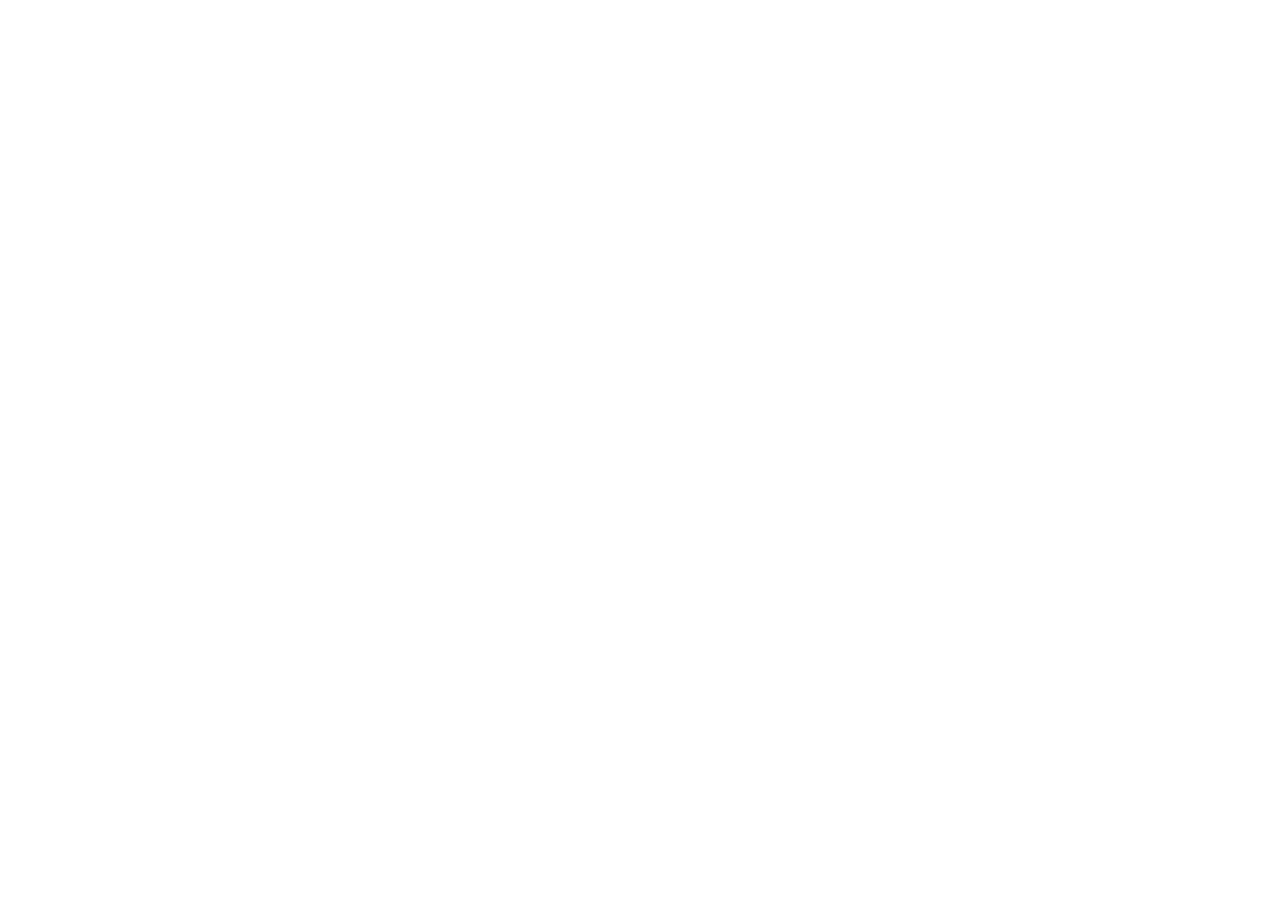
==== cetak.html @ 46869ad7 "Add files via upload" ====
<!doctype html>
<html lang="zh">
<head>
<meta charset="utf-8">
<title>Bacaan Mandarin HSK 8-9 — 50 Hari (versi cetak)</title>
<style>
  @page { size: A4; margin: 18mm 18mm 16mm 18mm; }
  * { box-sizing: border-box; }
  body { font-family: "Microsoft YaHei", "PingFang SC", "Noto Sans SC", sans-serif; color: #1d1d1f; margin: 0; background: #fff; }
  .latin { font-family: "Segoe UI", "Microsoft YaHei", sans-serif; }
  .page { page-break-after: always; }
  .page:last-child { page-break-after: auto; }
  .cover h1 { font-size: 30pt; margin: 4mm 0 3mm; color: #1e3a8a; letter-spacing: 2px; }
  .cover .sub { font-size: 12pt; color: #444; margin-bottom: 5mm; }
  .cover .note { font-size: 9.5pt; color: #555; line-height: 1.55; border-left: 4px solid #f5b700; padding-left: 10px; margin-bottom: 5mm; }
  table.plan { width: 100%; border-collapse: collapse; font-size: 9pt; }
  table.plan th, table.plan td { border-bottom: 1px solid #ddd; padding: 3.2px 6px; text-align: left; }
  table.plan th { background: #e6eeff; color: #1e3a8a; }
  table.plan td.box { width: 28px; text-align: center; }
  .chk { display: inline-block; width: 11px; height: 11px; border: 1.3px solid #888; border-radius: 2px; }
  .head { display: flex; justify-content: space-between; align-items: baseline; border-bottom: 3px solid #f5b700; padding-bottom: 3mm; margin-bottom: 5mm; }
  .head .day { font-size: 11pt; color: #1e3a8a; font-weight: bold; }
  .head .meta { font-size: 9pt; color: #777; }
  h2 { font-size: 18pt; margin: 0 0 1.5mm; line-height: 1.35; }
  .topic { font-size: 9.5pt; color: #666; margin-bottom: 5mm; }
  .text p { font-size: 12pt; line-height: 1.85; text-indent: 2em; margin: 0 0 1.8mm; text-align: justify; }
  .vocab { margin-top: 5mm; page-break-inside: avoid; }
  .vocab h3 { font-size: 10pt; color: #1e3a8a; margin: 0 0 2mm; }
  .vocab table { width: 100%; border-collapse: collapse; font-size: 9.5pt; }
  .vocab td { border-top: 1px solid #e5e5e5; padding: 2px 6px; vertical-align: top; }
  .vocab td.w { width: 22%; font-weight: bold; }
  .vocab td.py { width: 28%; color: #555; }
  .q { margin-top: 4mm; font-size: 9.5pt; color: #333; background: #fff8db; border-left: 4px solid #f5b700; padding: 3mm 4mm; border-radius: 3px; page-break-inside: avoid; }
</style>
</head>
<body>
<div id="root"></div>
<script src="data/texts-1.js"></script>
<script src="data/texts-2.js"></script>
<script src="data/texts-3.js"></script>
<script>
const D = window.TEXTS;
const BULAN = ["Jan","Feb","Mar","Apr","Mei","Jun","Jul","Agu","Sep","Okt","Nov","Des"];
const HARI = ["Minggu","Senin","Selasa","Rabu","Kamis","Jumat","Sabtu"];
const start = new Date(2026, 9, 31);
function tgl(i){ const d = new Date(start); d.setDate(d.getDate()+i); return `${HARI[d.getDay()]}, ${d.getDate()} ${BULAN[d.getMonth()]} ${d.getFullYear()}`; }
const hanzi = s => (s.match(/[一-鿿]/g)||[]).length;
const esc = s => s.replace(/&/g,"&amp;").replace(/</g,"&lt;");

function planRows(from, to){
  let r = `<table class="plan"><tr><th>Hari</th><th>Tanggal</th><th>Judul</th><th>字</th><th></th></tr>`;
  for (let i = from; i < to; i++) r += `<tr><td class="latin">${i+1}</td><td class="latin">${tgl(i)}</td><td>${D[i].t}</td><td class="latin">${hanzi(D[i].p)}</td><td class="box"><span class="chk"></span></td></tr>`;
  return r + `</table>`;
}

let html = `<div class="page cover">
<h1>五十天中文精读</h1>
<div class="sub latin">50 Teks Bacaan Mandarin Faktual · Level HSK 8–9 · ${tgl(0)} – ${tgl(D.length-1)}</div>
<div class="note latin">Cara pakai: baca satu teks per hari sampai habis. Baca dulu tanpa melihat kosakata, tandai kata yang belum dikenal, lalu cek tabel 重点词语. Akhiri dengan menjawab 思考题 dalam bahasa Mandarin. Versi web interaktif (ketuk kata untuk pinyin &amp; terjemahan) tersedia di repositori GitHub yang sama.<br>Semua teks ditulis khusus untuk latihan ini dengan merangkum fakta yang umum diterima.</div>
${planRows(0, 25)}</div>
<div class="page cover">${planRows(25, D.length)}</div>`;

D.forEach((d,i)=>{
  const n = hanzi(d.p);
  html += `<div class="page">
  <div class="head"><span class="day latin">Hari ${i+1} · 第${i+1}天</span><span class="meta latin">${tgl(i)} · ${n} 字 · ±${Math.round(n/150)}–${Math.round(n/100)} menit</span></div>
  <h2>${esc(d.t)}</h2><div class="topic latin">${esc(d.id)}</div>
  <div class="text">${d.p.split(/\n\s*\n/).map(x=>`<p>${esc(x.trim())}</p>`).join("")}</div>
  <div class="vocab"><h3>重点词语 · Kosakata penting</h3><table>${d.v.map(w=>`<tr><td class="w">${w[0]}</td><td class="py latin">${w[1]}</td><td class="latin">${w[2]}</td></tr>`).join("")}</table></div>
  <div class="q"><b>思考题：</b>${esc(d.q)}</div>
  </div>`;
});
document.getElementById("root").innerHTML = html;
</script>
</body>
</html>
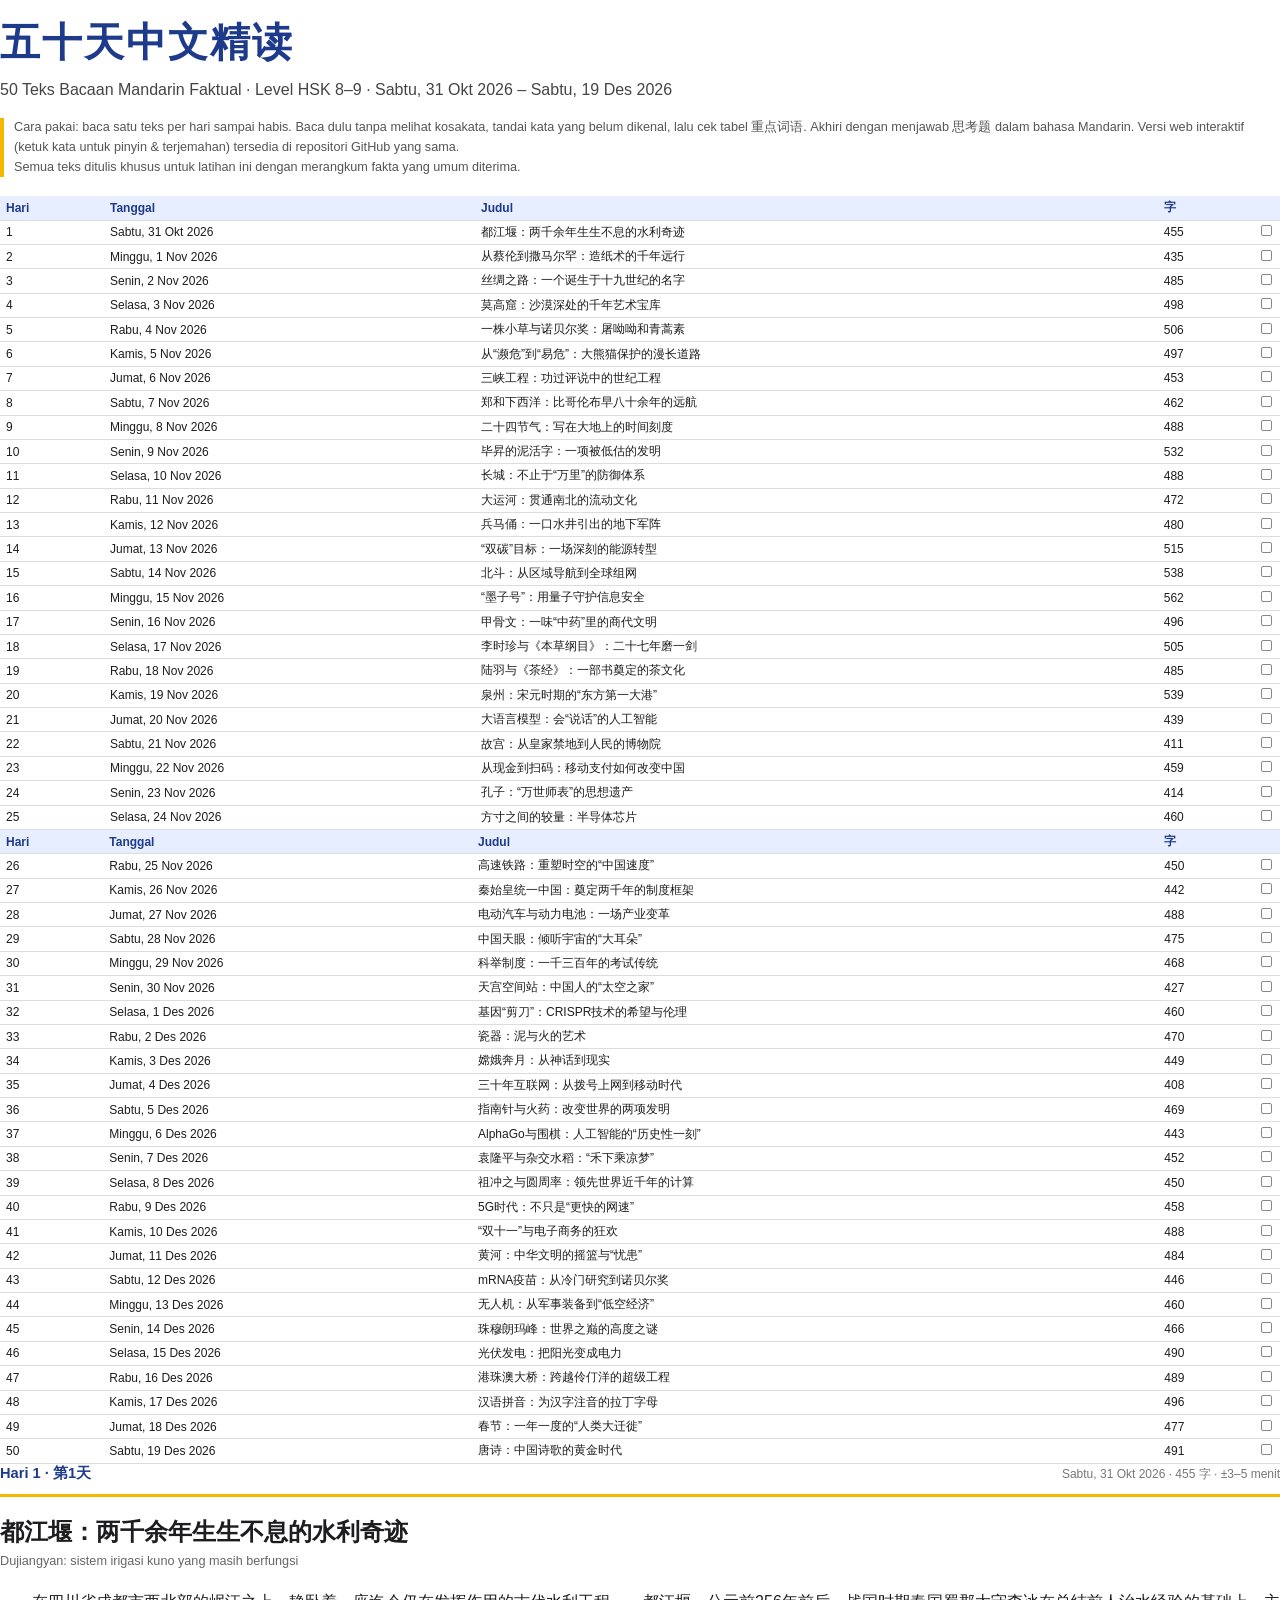
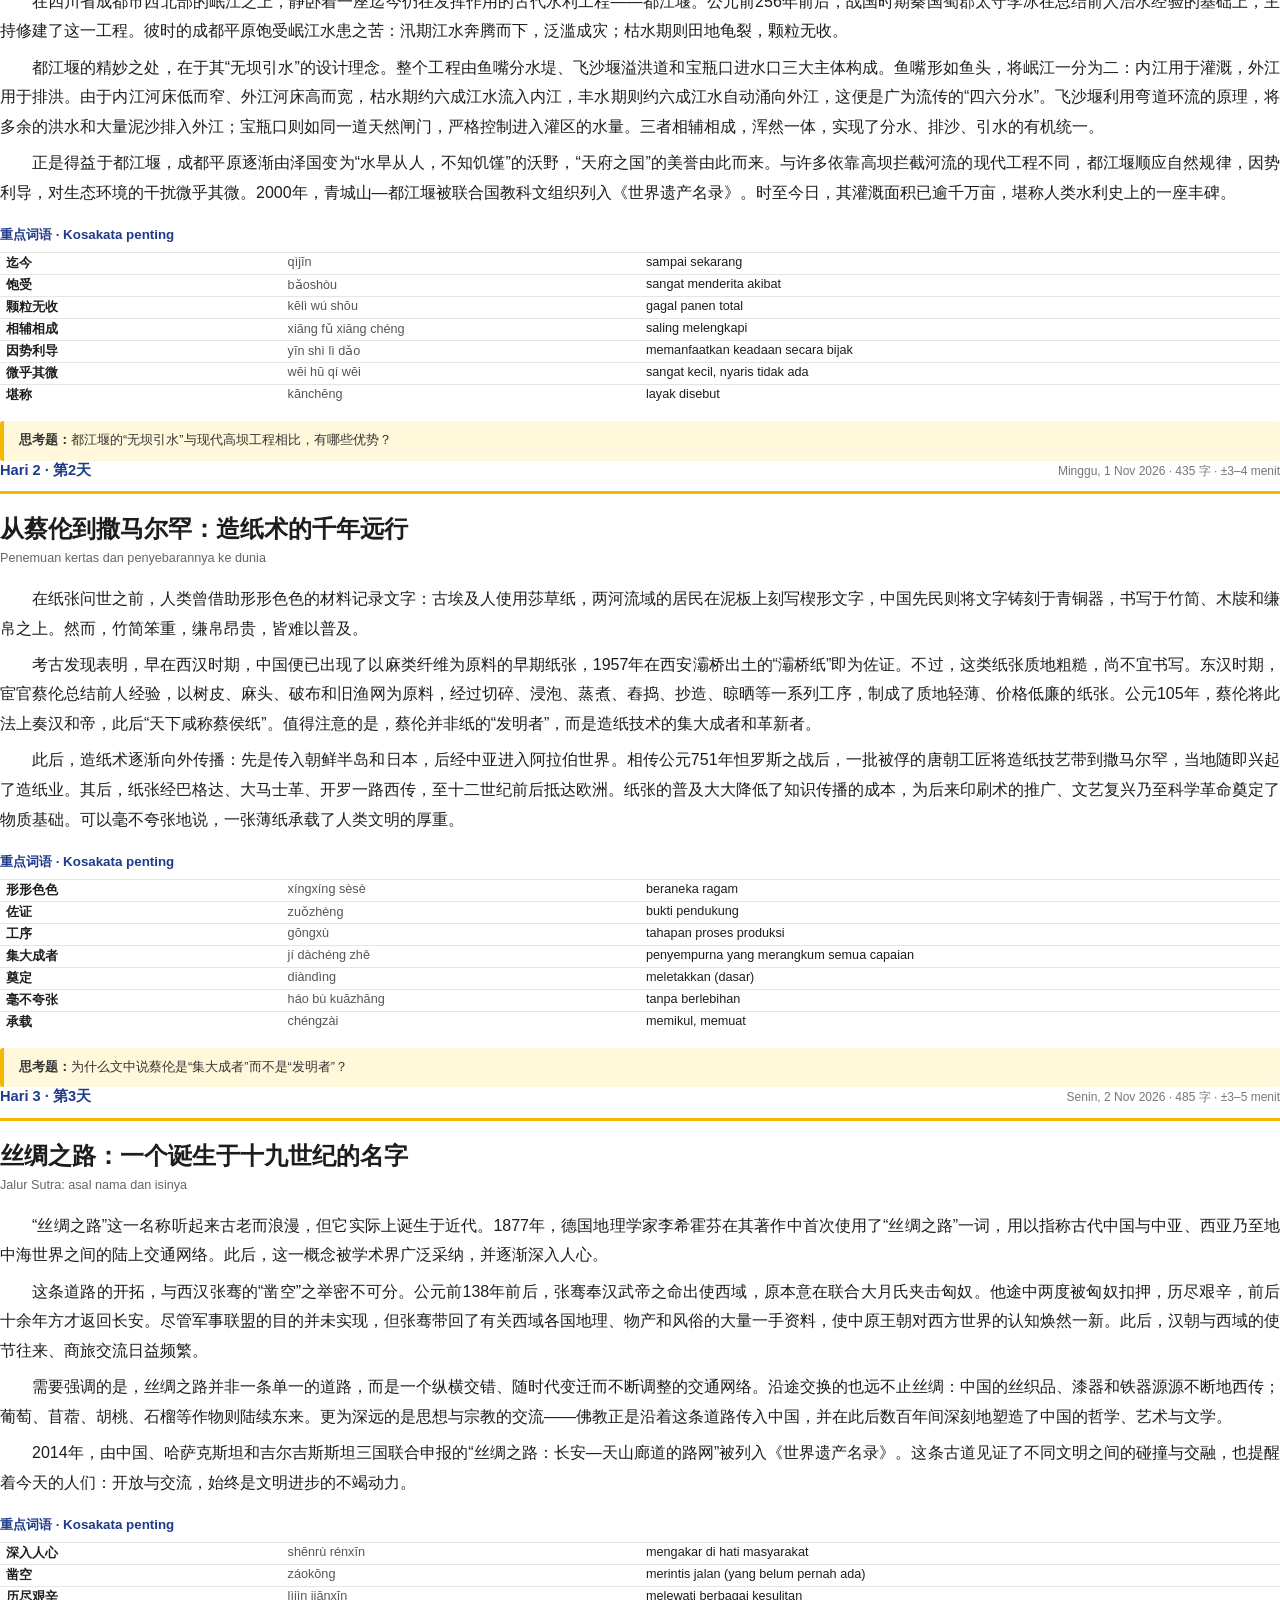
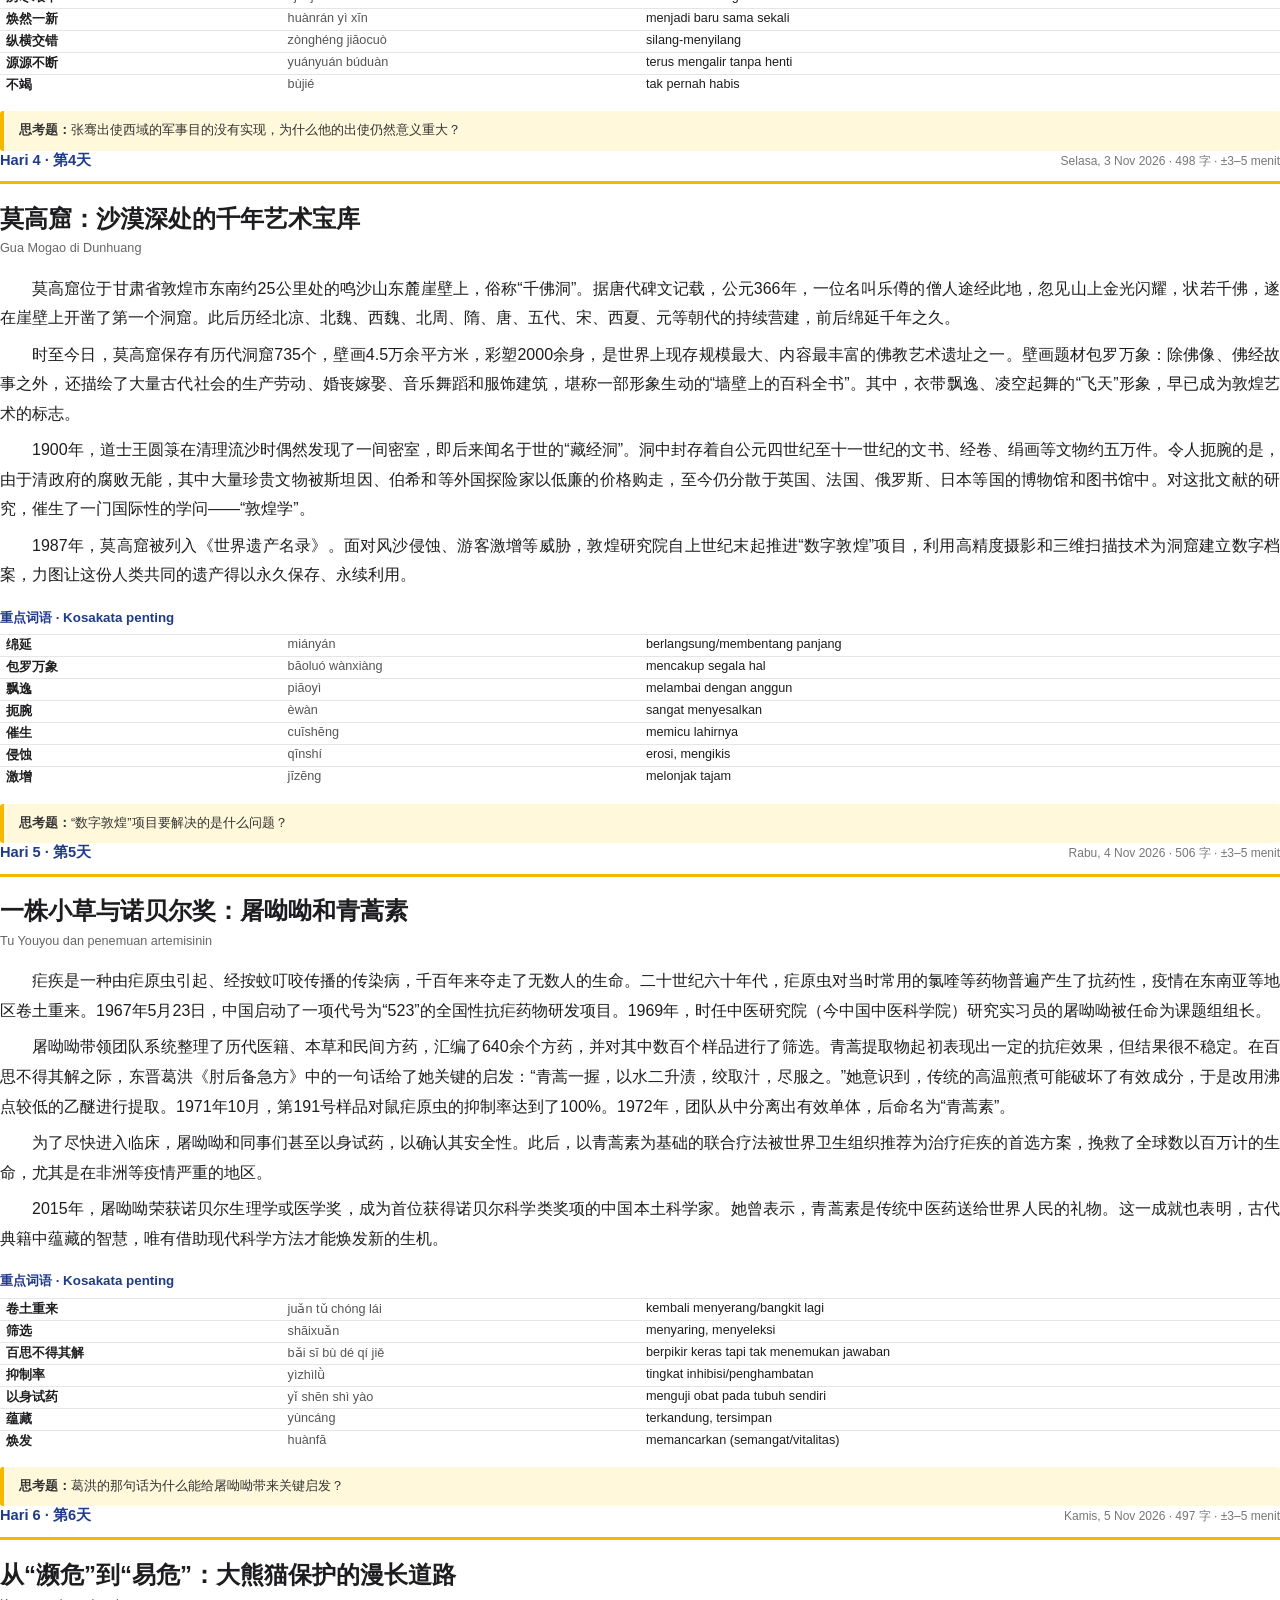
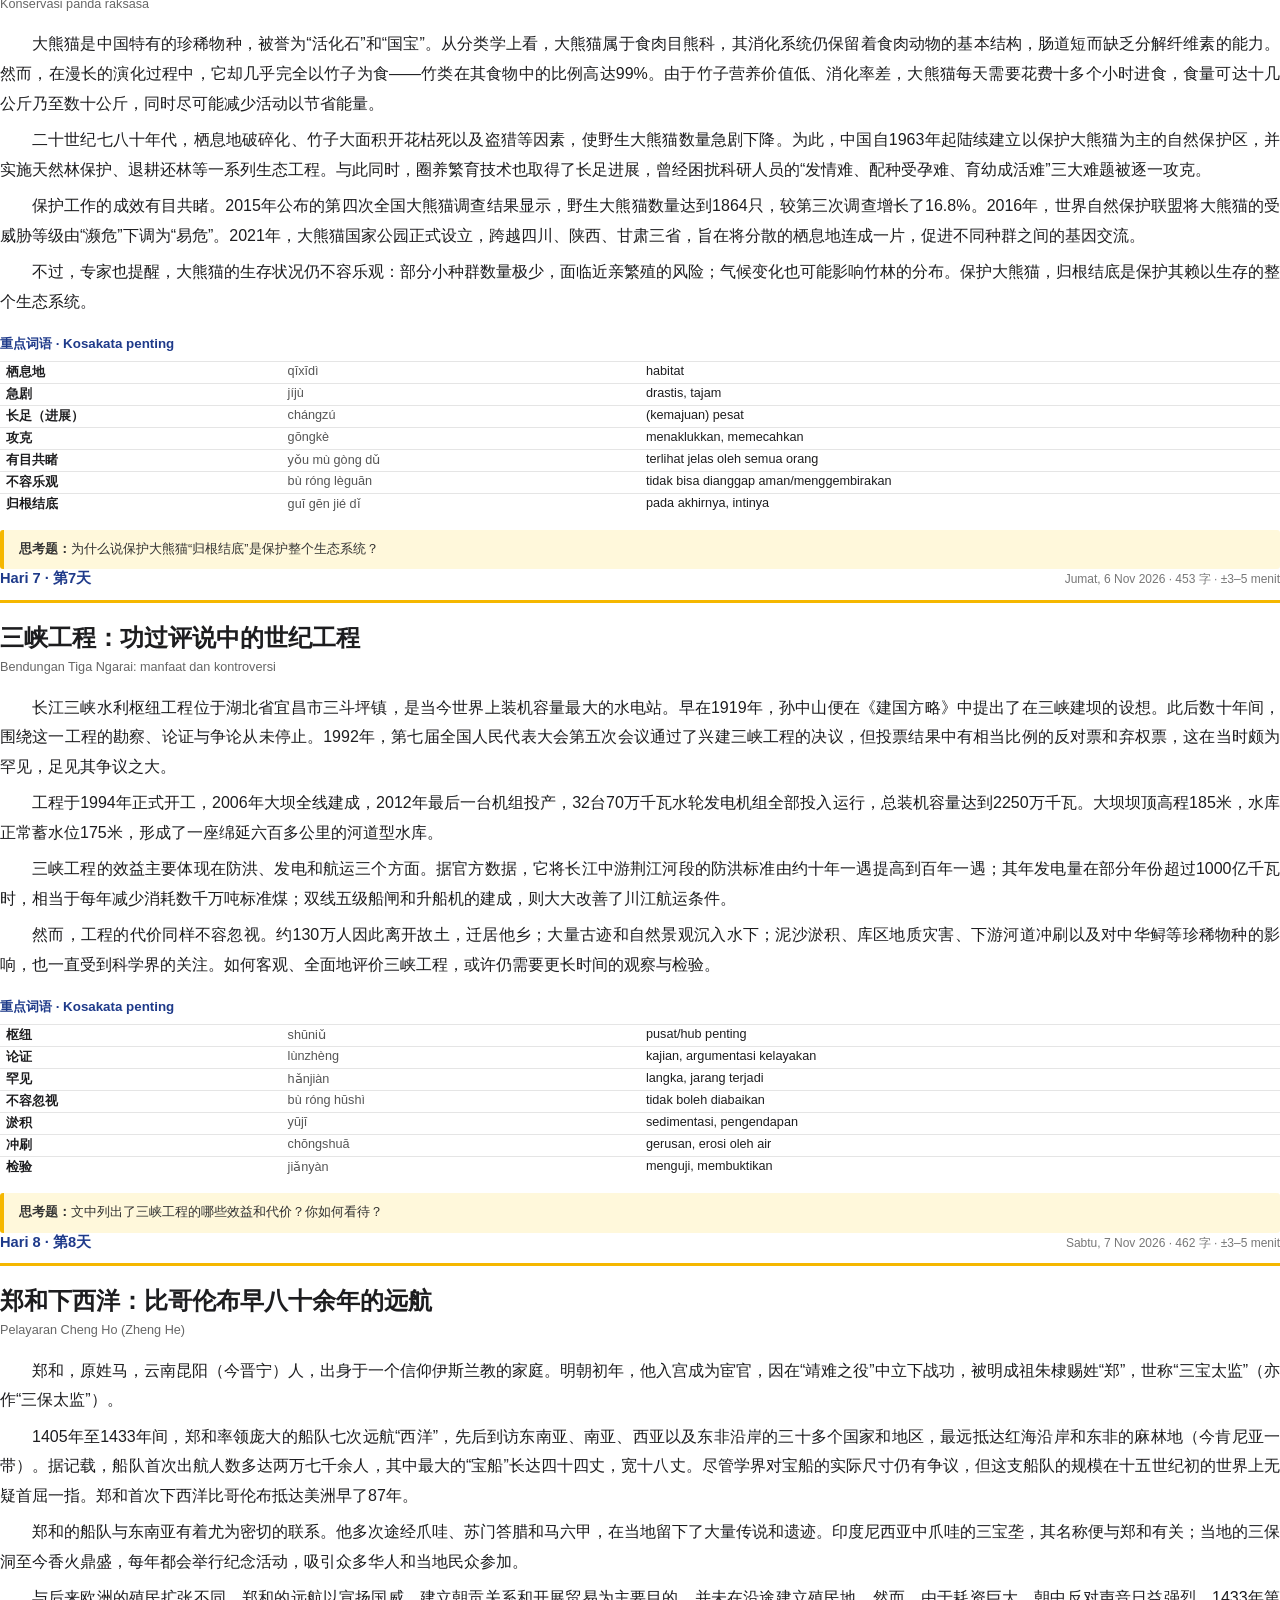
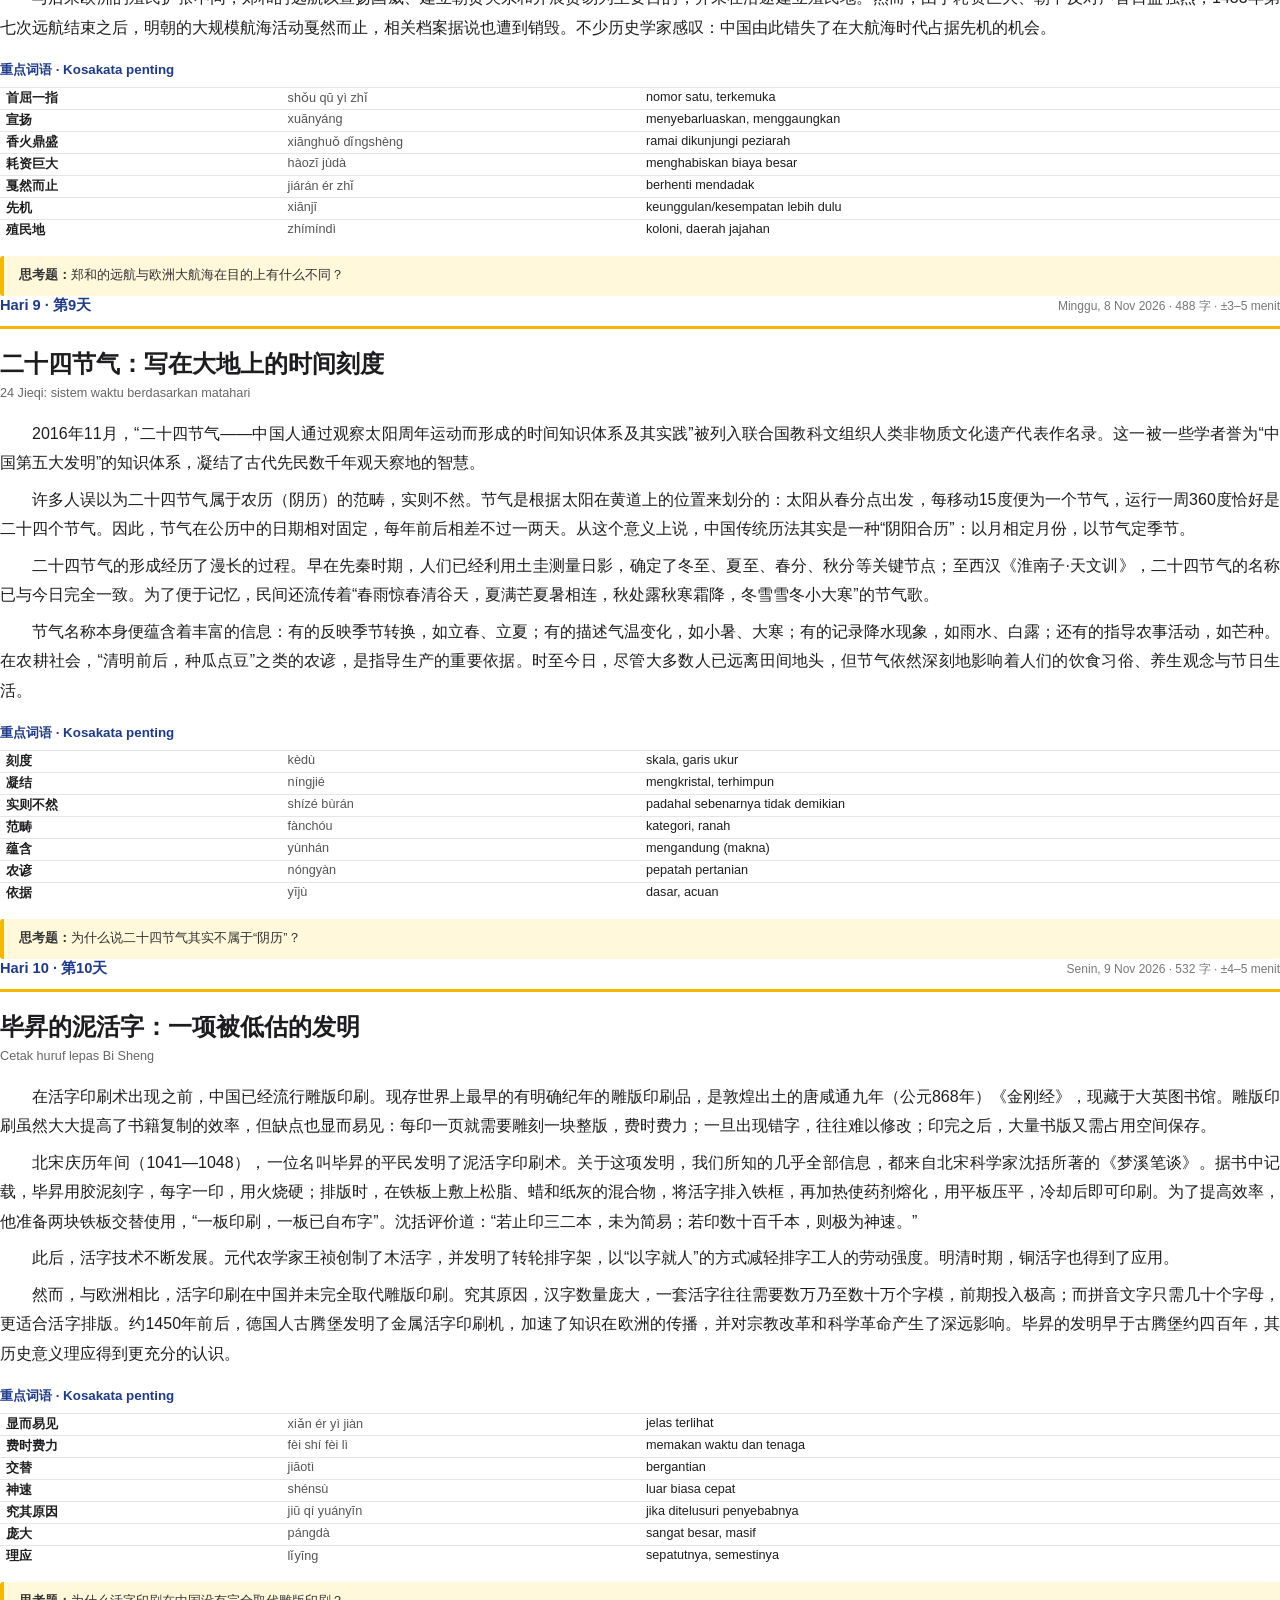
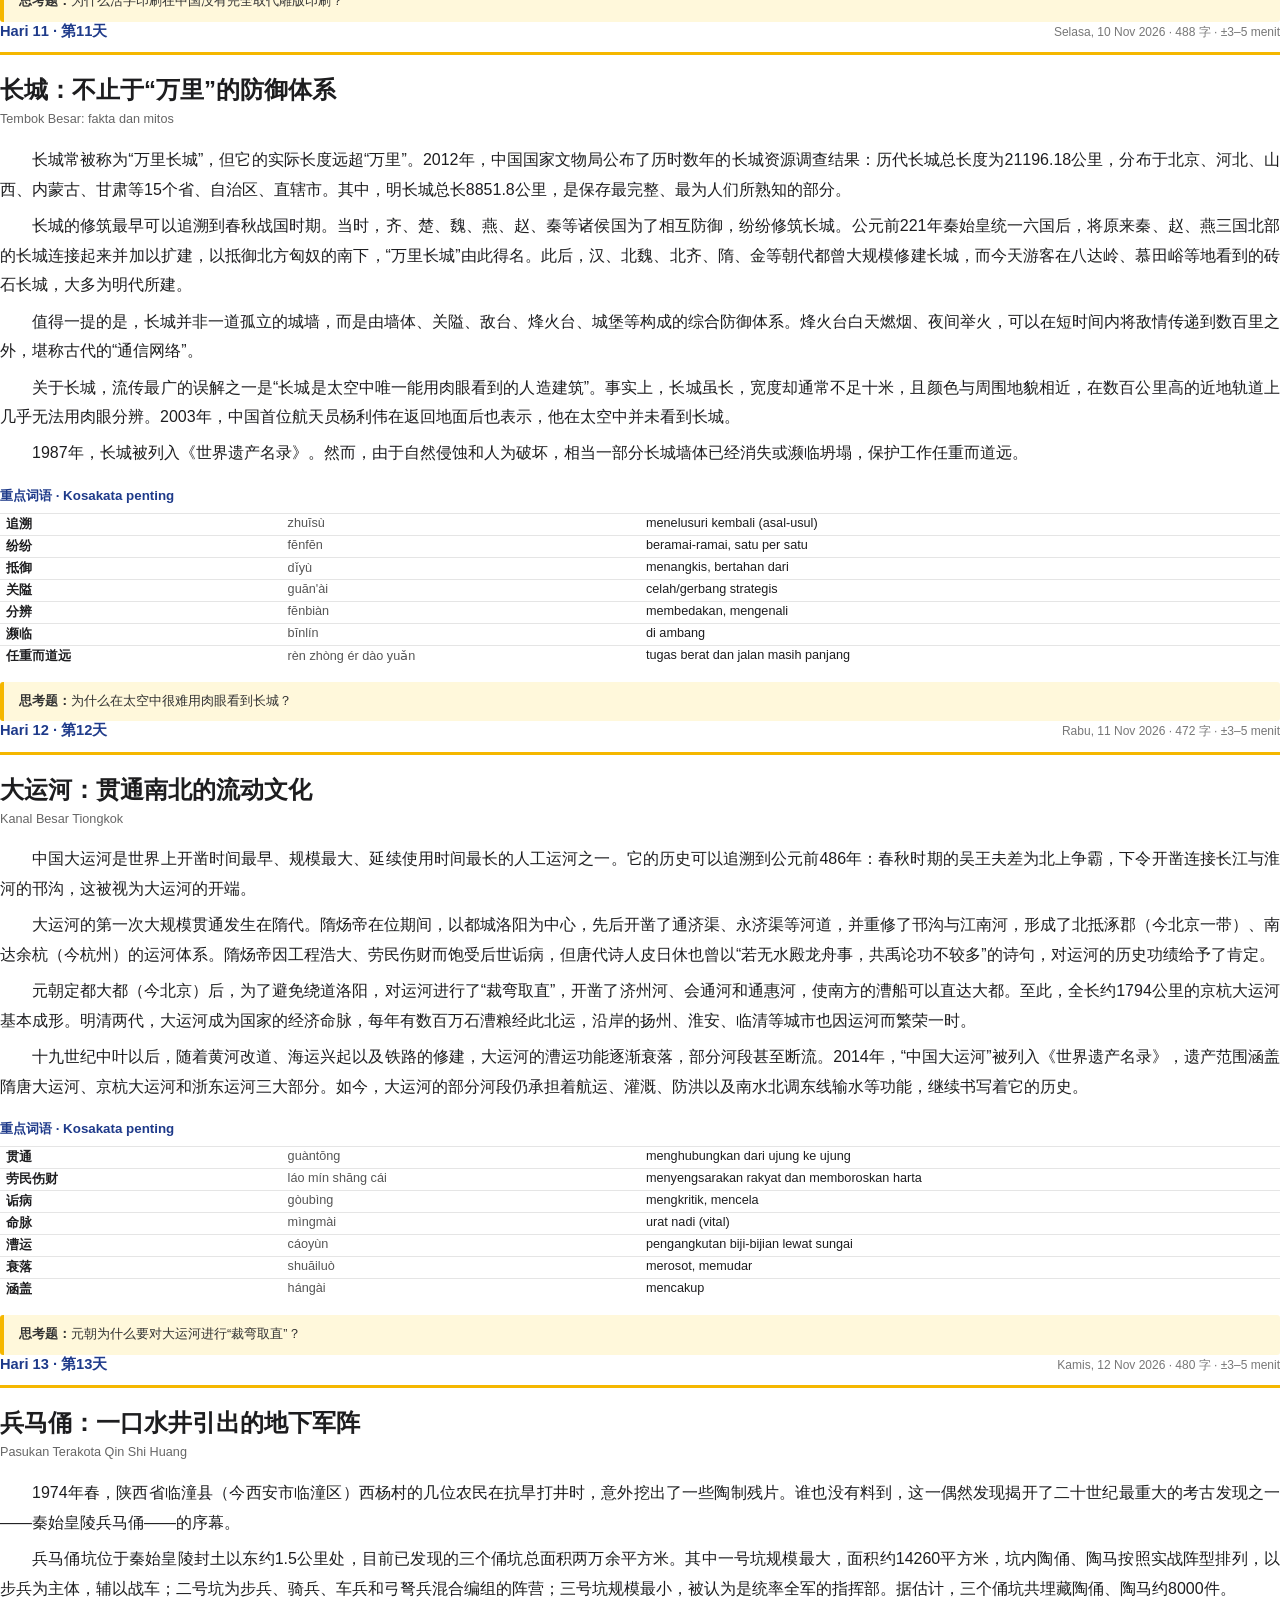
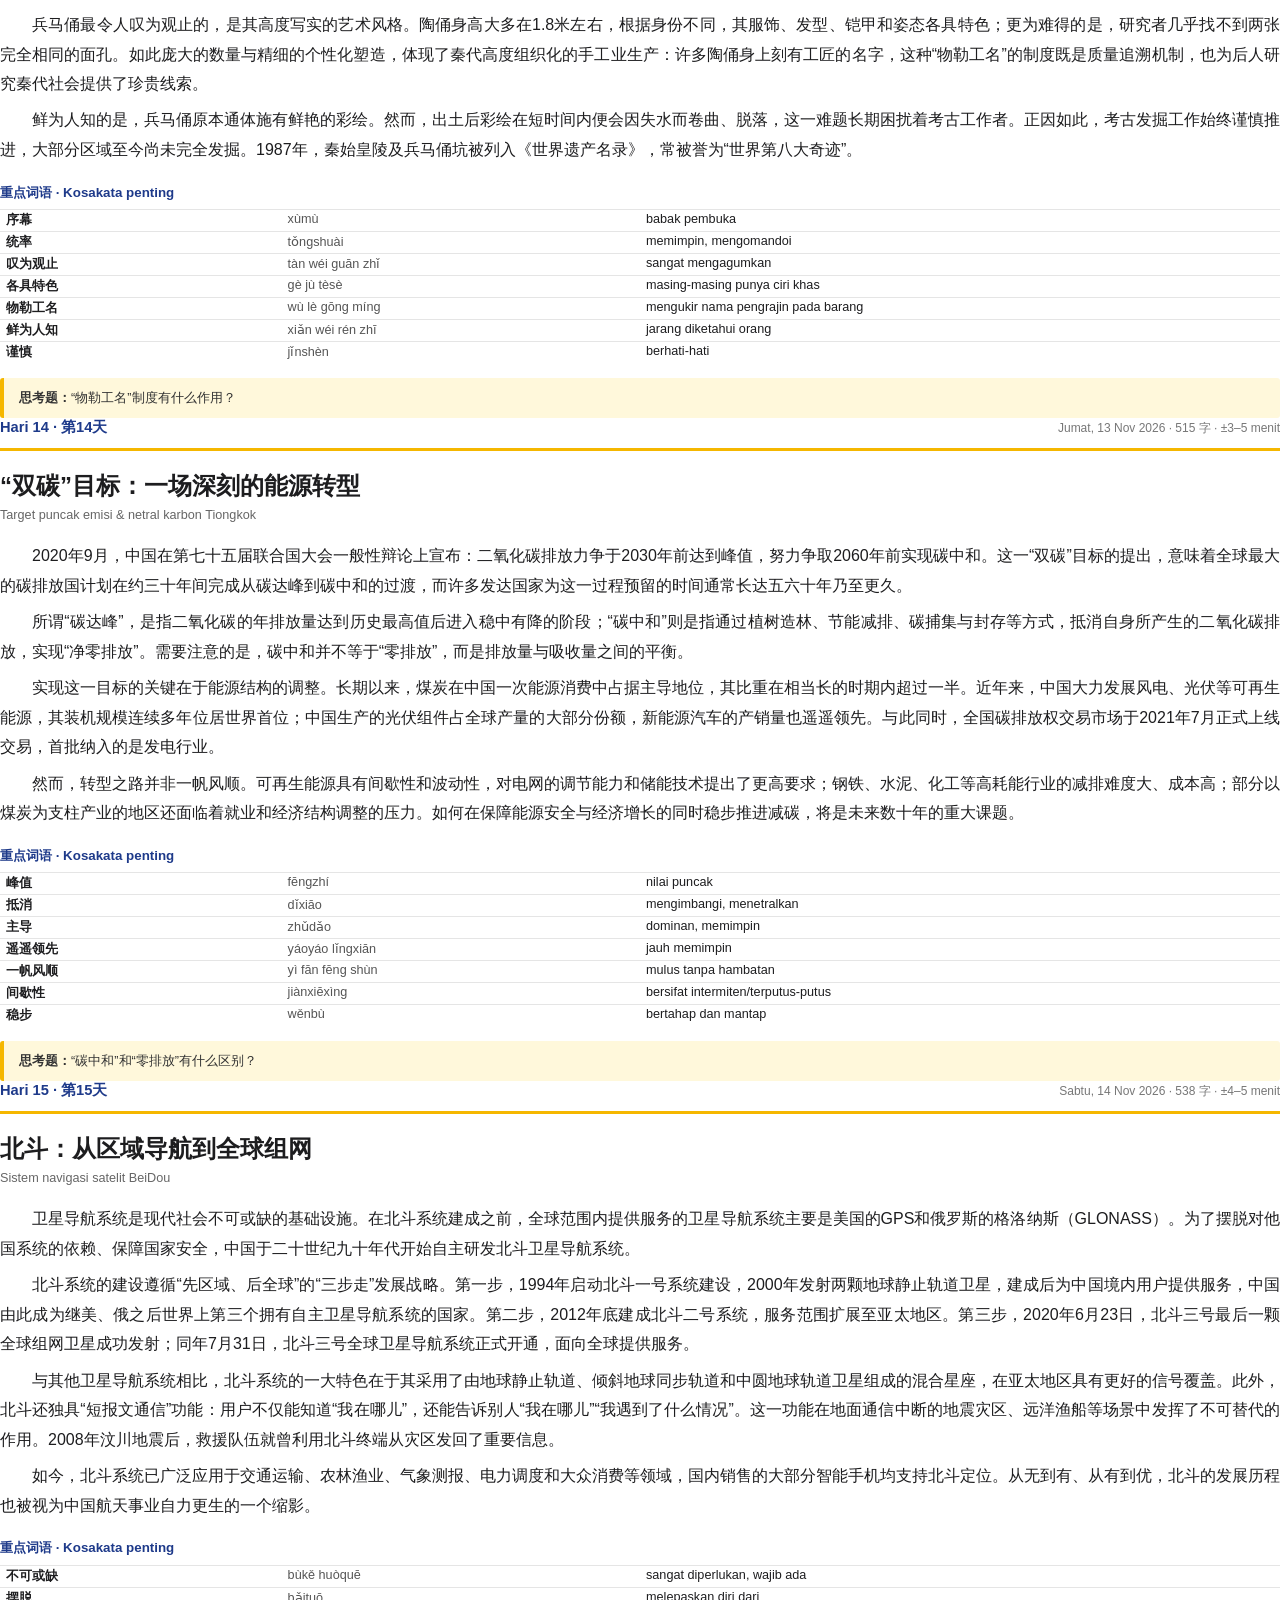
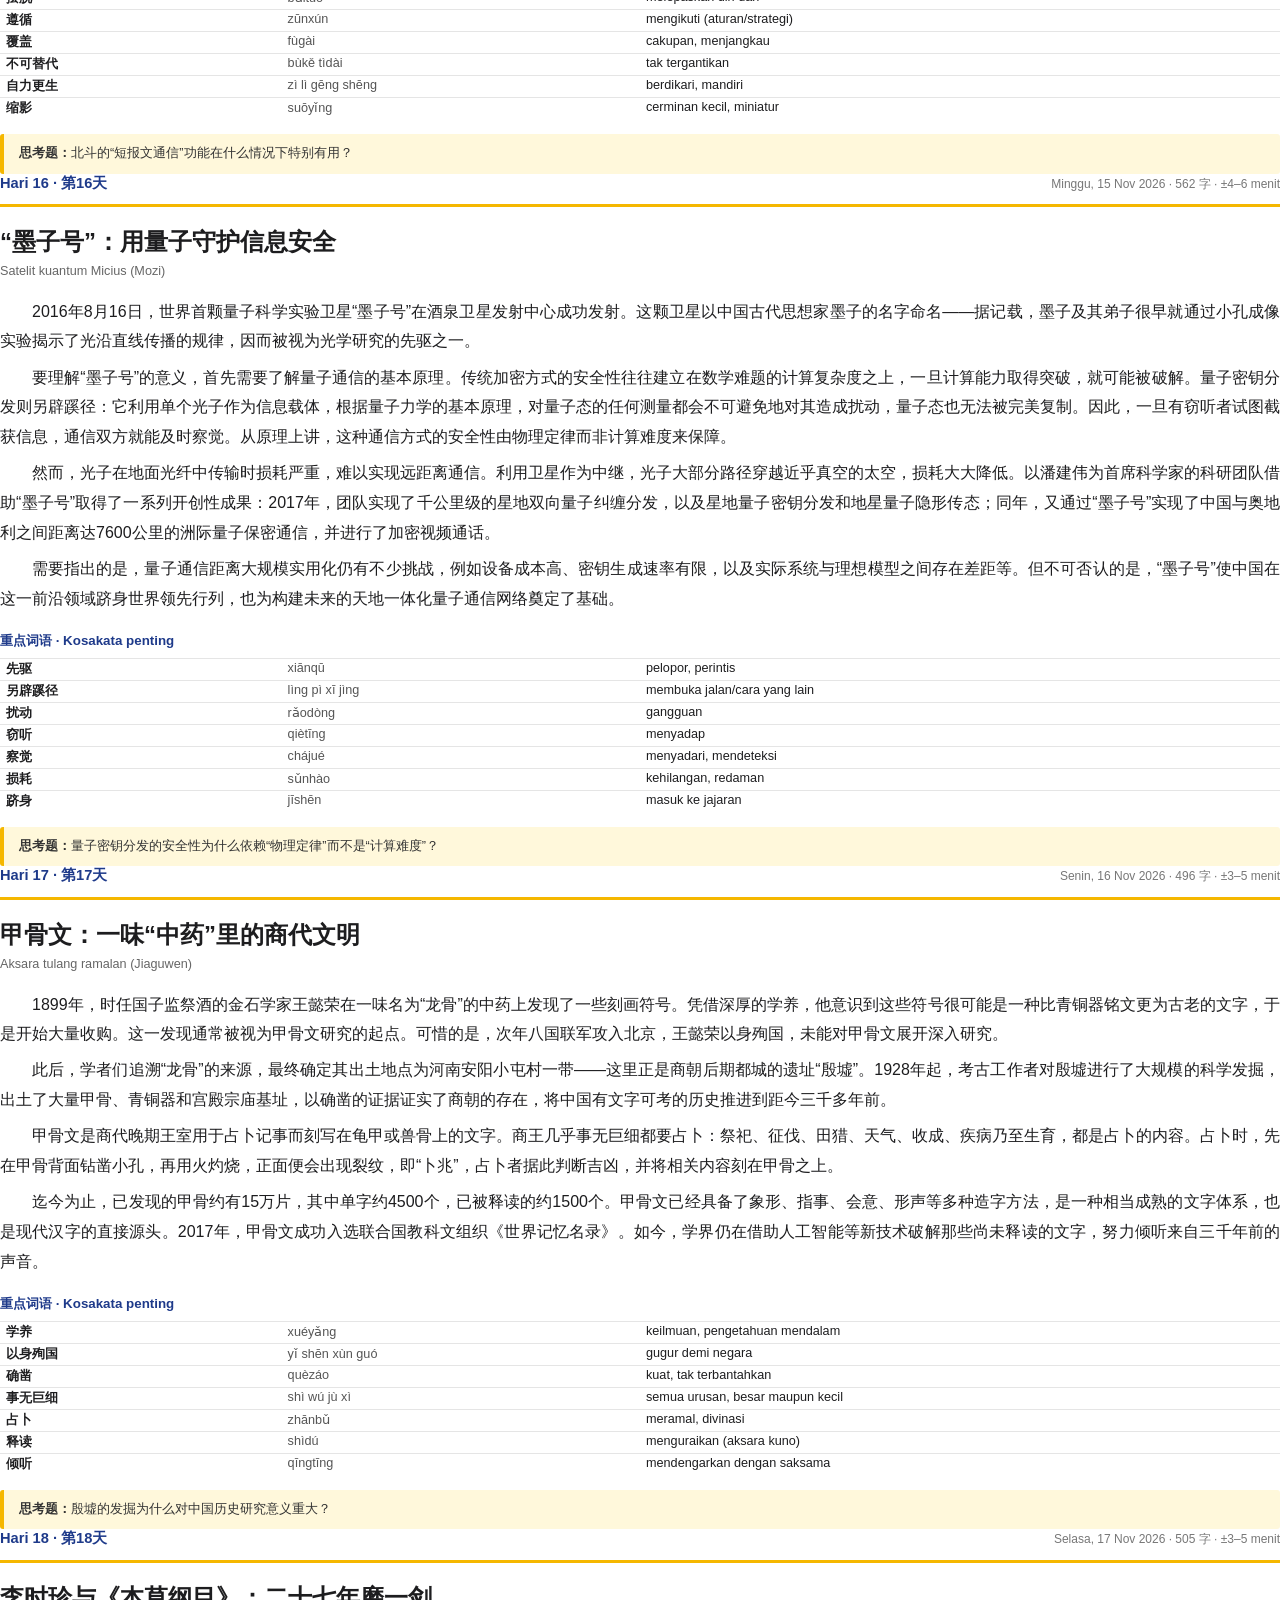
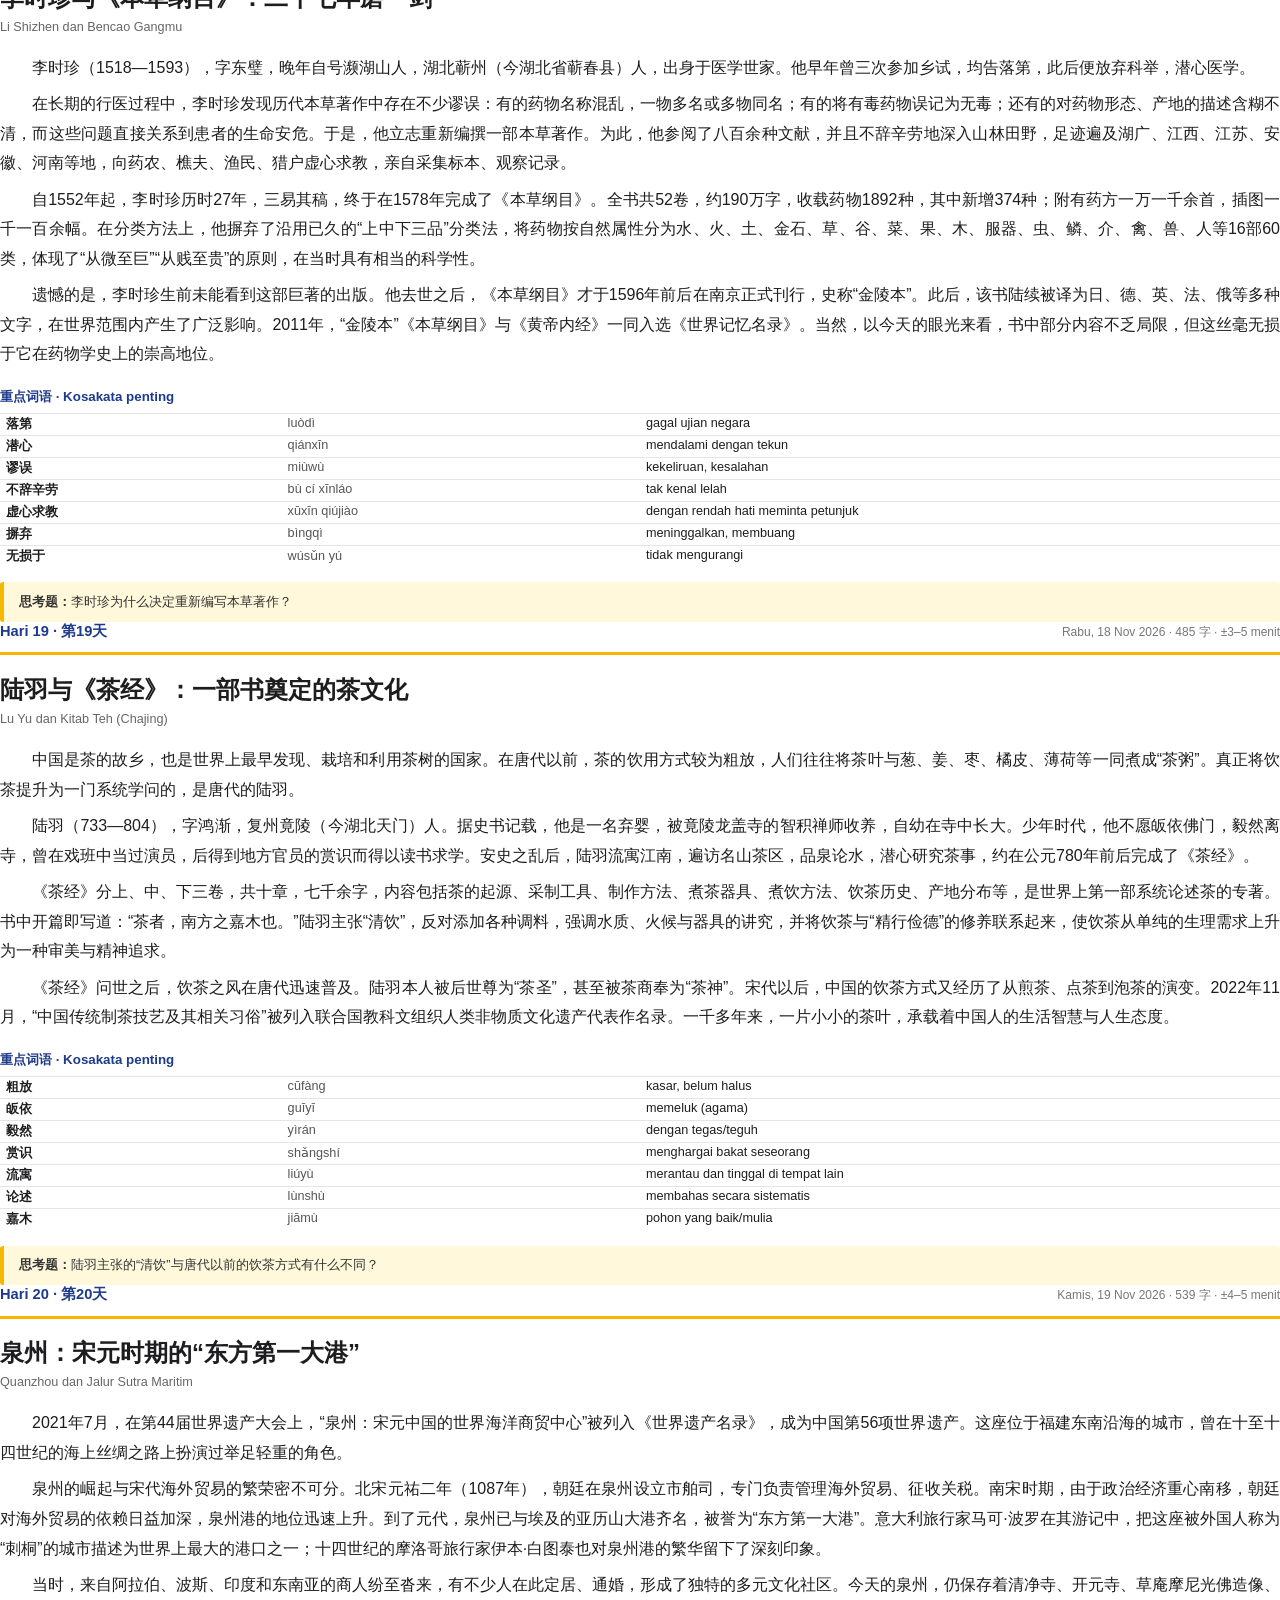
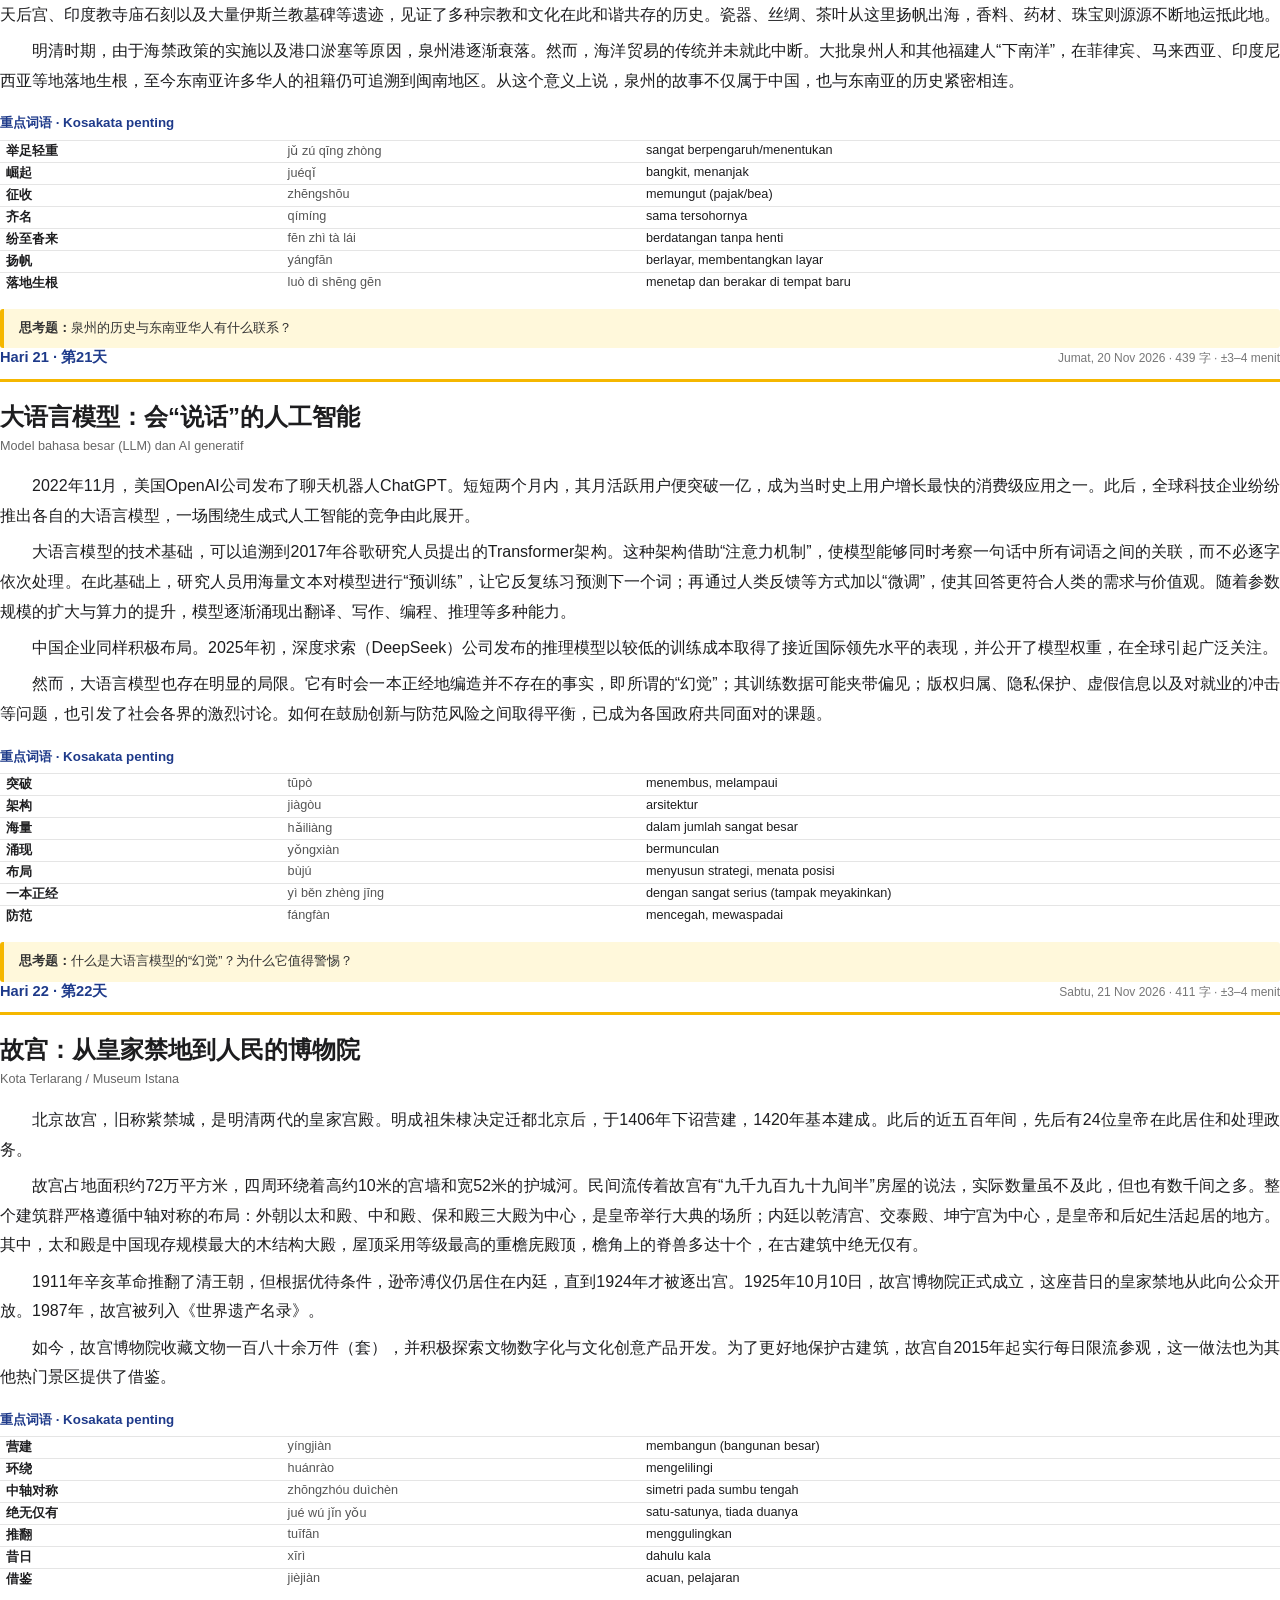
==== commit 411ca52c: "Add files via upload" ====
--- a/cetak.html
+++ b/cetak.html
@@ -35,9 +35,9 @@
 </head>
 <body>
 <div id="root"></div>
-<script src="data/texts-1.js"></script>
-<script src="data/texts-2.js"></script>
-<script src="data/texts-3.js"></script>
+<script src="texts-1.js"></script>
+<script src="texts-2.js"></script>
+<script src="texts-3.js"></script>
 <script>
 const D = window.TEXTS;
 const BULAN = ["Jan","Feb","Mar","Apr","Mei","Jun","Jul","Agu","Sep","Okt","Nov","Des"];
